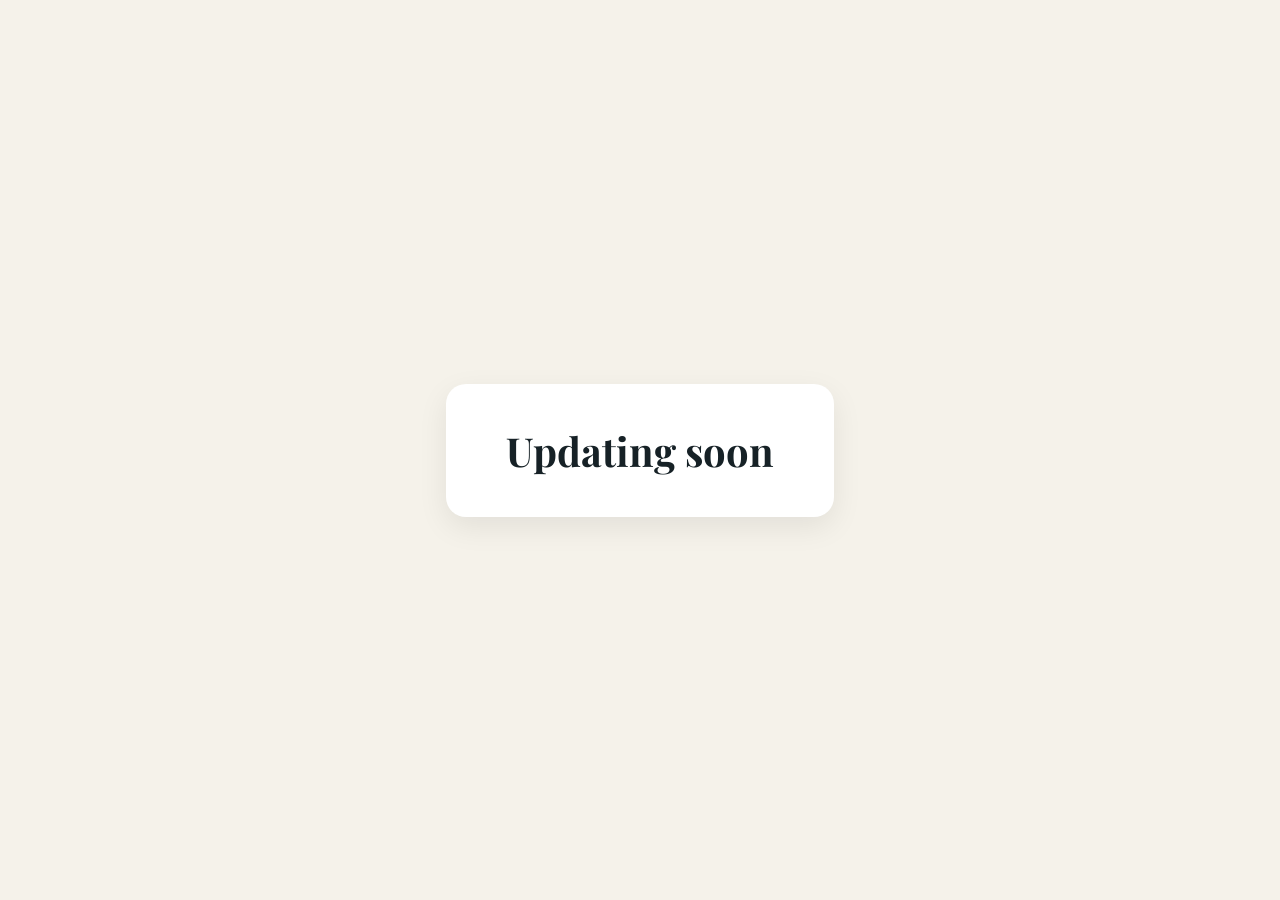
==== collabrations.html @ 4c7b7ce6 "Create collabrations.html" ====
<!DOCTYPE html>
<html lang="en">
<head>
  <meta charset="UTF-8" />
  <meta name="viewport" content="width=device-width, initial-scale=1.0"/>
  <title>URAM-IITD | Collaborations</title>

  <link href="https://fonts.googleapis.com/css2?family=Manrope:wght@400;600;800&family=Playfair+Display:wght@600;700&display=swap" rel="stylesheet"/>

  <style>
    body {
      margin:0;
      font-family:"Manrope",sans-serif;
      background:#f5f2ea;
      display:flex;
      align-items:center;
      justify-content:center;
      height:100vh;
      color:#162126;
    }

    .box {
      background:white;
      padding:40px 60px;
      border-radius:20px;
      text-align:center;
      box-shadow:0 10px 30px rgba(0,0,0,0.08);
    }

    h1 {
      font-family:"Playfair Display",serif;
      font-size:2.5rem;
      margin:0;
    }

    @media(max-width:768px){
      .box {
        padding:30px;
      }
      h1 {
        font-size:2rem;
      }
    }
  </style>
</head>

<body>
  <div class="box">
    <h1>Updating soon</h1>
  </div>
</body>
</html>
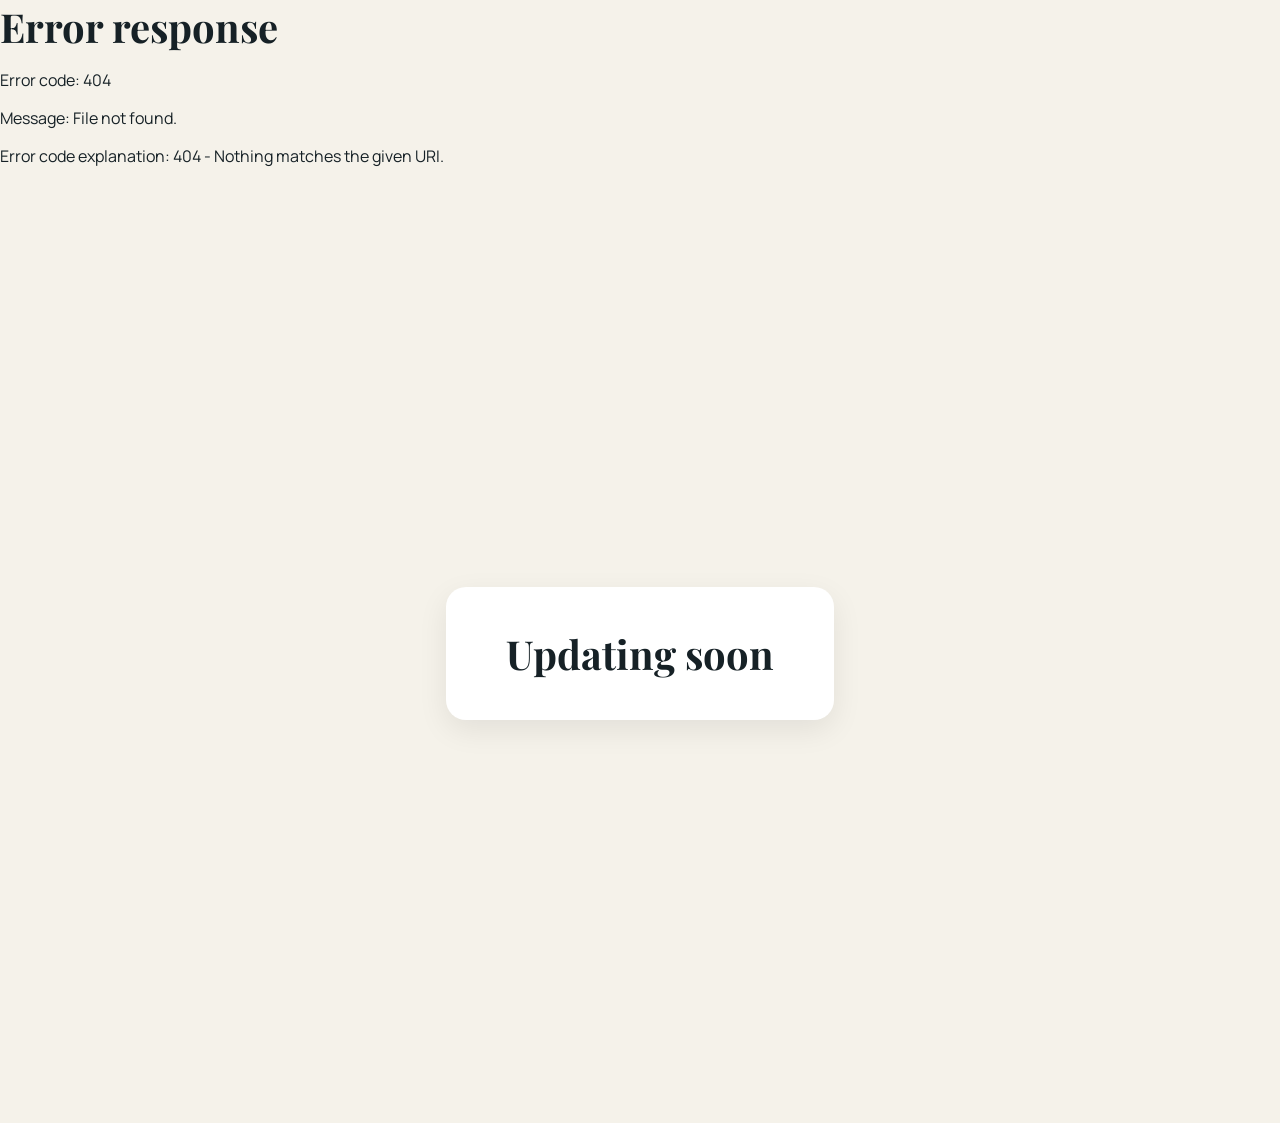
==== commit d68f1cd7: "Update collabrations.html" ====
--- a/collabrations.html
+++ b/collabrations.html
@@ -6,17 +6,82 @@
   <title>URAM-IITD | Collaborations</title>
 
   <link href="https://fonts.googleapis.com/css2?family=Manrope:wght@400;600;800&family=Playfair+Display:wght@600;700&display=swap" rel="stylesheet"/>
+  <link rel="stylesheet" href="style.css">
+  <style>
+    :root {
+      --surface: rgba(255,255,255,0.9);
+      --surface-strong: rgba(255,255,255,0.95);
+      --ink:#162126;
+      --muted:#5a6a70;
+      --accent:#0e646d;
+      --accent-deep:#0a4750;
+      --shadow:0 20px 60px rgba(0,0,0,0.1);
+    }
 
-  <style>
     body {
       margin:0;
       font-family:"Manrope",sans-serif;
       background:#f5f2ea;
+      color:var(--ink);
+    }
+
+    .container {
+      width:min(1100px,90%);
+      margin:auto;
+      padding:20px 0;
+      min-height:100vh;
+      display:flex;
+      flex-direction:column;
+    }
+
+    
+
+    /* MOBILE MENU */
+    .menu-toggle {
+      display:none;
+      flex-direction:column;
+      gap:4px;
+      background:none;
+      border:none;
+      cursor:pointer;
+    }
+
+    .menu-toggle span {
+      width:22px;
+      height:2px;
+      background:var(--ink);
+      display:block;
+    }
+
+    @media(max-width:768px){
+      .menu-toggle{
+        display:flex;
+      }
+
+      .nav{
+        position:absolute;
+        top:70px;
+        right:20px;
+        background:var(--surface-strong);
+        flex-direction:column;
+        padding:14px;
+        border-radius:16px;
+        box-shadow:var(--shadow);
+        display:none;
+      }
+
+      .nav.show{
+        display:flex;
+      }
+    }
+
+    /* ===== ORIGINAL BOX (UNCHANGED LOOK) ===== */
+
+    .content-center {
+      flex:1;
       display:flex;
       align-items:center;
       justify-content:center;
-      height:100vh;
-      color:#162126;
     }
 
     .box {
@@ -45,8 +110,20 @@
 </head>
 
 <body>
-  <div class="box">
-    <h1>Updating soon</h1>
+<div id="header-placeholder"></div>
+<div class="container">
+
+
+  <!-- CENTER CONTENT -->
+  <div class="content-center">
+    <div class="box">
+      <h1>Updating soon</h1>
+    </div>
   </div>
+
+</div>
+
+<script src="components.js"></script>
+
 </body>
 </html>
--- a/style.css
+++ b/style.css
@@ -0,0 +1,111 @@
+/* ===== UNIFIED HEADER CSS ===== */
+.site-header {
+  position: sticky;
+  top: 0;
+  z-index: 50;
+  width: 100%; /* Spans the full screen width */
+  background: rgba(255, 255, 255, 0.8); /* Semi-transparent background */
+  backdrop-filter: blur(18px);
+  border-bottom: 1px solid rgba(0,0,0,0.05); /* Optional: subtle line at bottom */
+}
+
+.header-bar {
+  display: flex;
+  justify-content: space-between;
+  align-items: center;
+  
+  /* CENTER THE CONTENT */
+  max-width: 100%;
+  
+  padding: 14px 10px; /* Adds space on the left/right edges so it's not touching screen sides */
+  
+  /* Remove these if you want it to look like a flat bar instead of a bubble */
+  border-radius: 0; 
+  box-shadow: none; 
+}
+
+
+
+.brand {
+  display: flex;
+  flex-direction: column;
+}
+
+.brand-kicker {
+  /* Keep your "one line" fix from before */
+  white-space: nowrap !important;
+  font-size: 0.7rem;
+  letter-spacing: 0.2em;
+  text-transform: uppercase;
+  color: var(--accent);
+  font-weight: 800;
+}
+
+.brand-name {
+  margin: 0;
+  font-family: "Playfair Display", serif;
+  font-size: 1.4rem;
+}
+
+.nav {
+  display: flex;
+  gap: 12px;
+}
+
+.nav a {
+  text-decoration: none;
+  color: #111;
+  padding: 8px 12px;
+  border-radius: 999px;
+  font-size: 0.85rem;
+  white-space: nowrap;
+  font-weight: 600;
+}
+
+.nav a.active,
+.nav a:hover {
+  background: rgba(14, 100, 109, 0.1);
+  color: var(--accent-deep);
+}
+
+/* MOBILE MENU */
+.menu-toggle {
+  display: none;
+  flex-direction: column;
+  gap: 4px;
+  background: none;
+  border: none;
+  cursor: pointer;
+}
+
+.menu-toggle span {
+  width: 22px;
+  height: 2px;
+  background: var(--ink);
+  display: block;
+}
+
+@media(max-width: 768px) {
+  .menu-toggle {
+    display: flex;
+  }
+
+  .nav {
+    position: absolute;
+    top: 100%; /* Positions exactly at the bottom of the header */
+    right: 0;
+    width: 100%; /* Makes the dropdown span the full width of the phone */
+    background: var(--surface-strong);
+    flex-direction: column;
+    padding: 20px;
+    border-bottom: 1px solid var(--line);
+    box-shadow: var(--shadow);
+    display: none; /* Hidden by default */
+  }
+
+  /* Ensure this class name matches your JavaScript toggle */
+  .nav.active { 
+    display: flex;
+  }
+}
+/* ===== END UNIFIED HEADER CSS ===== */
